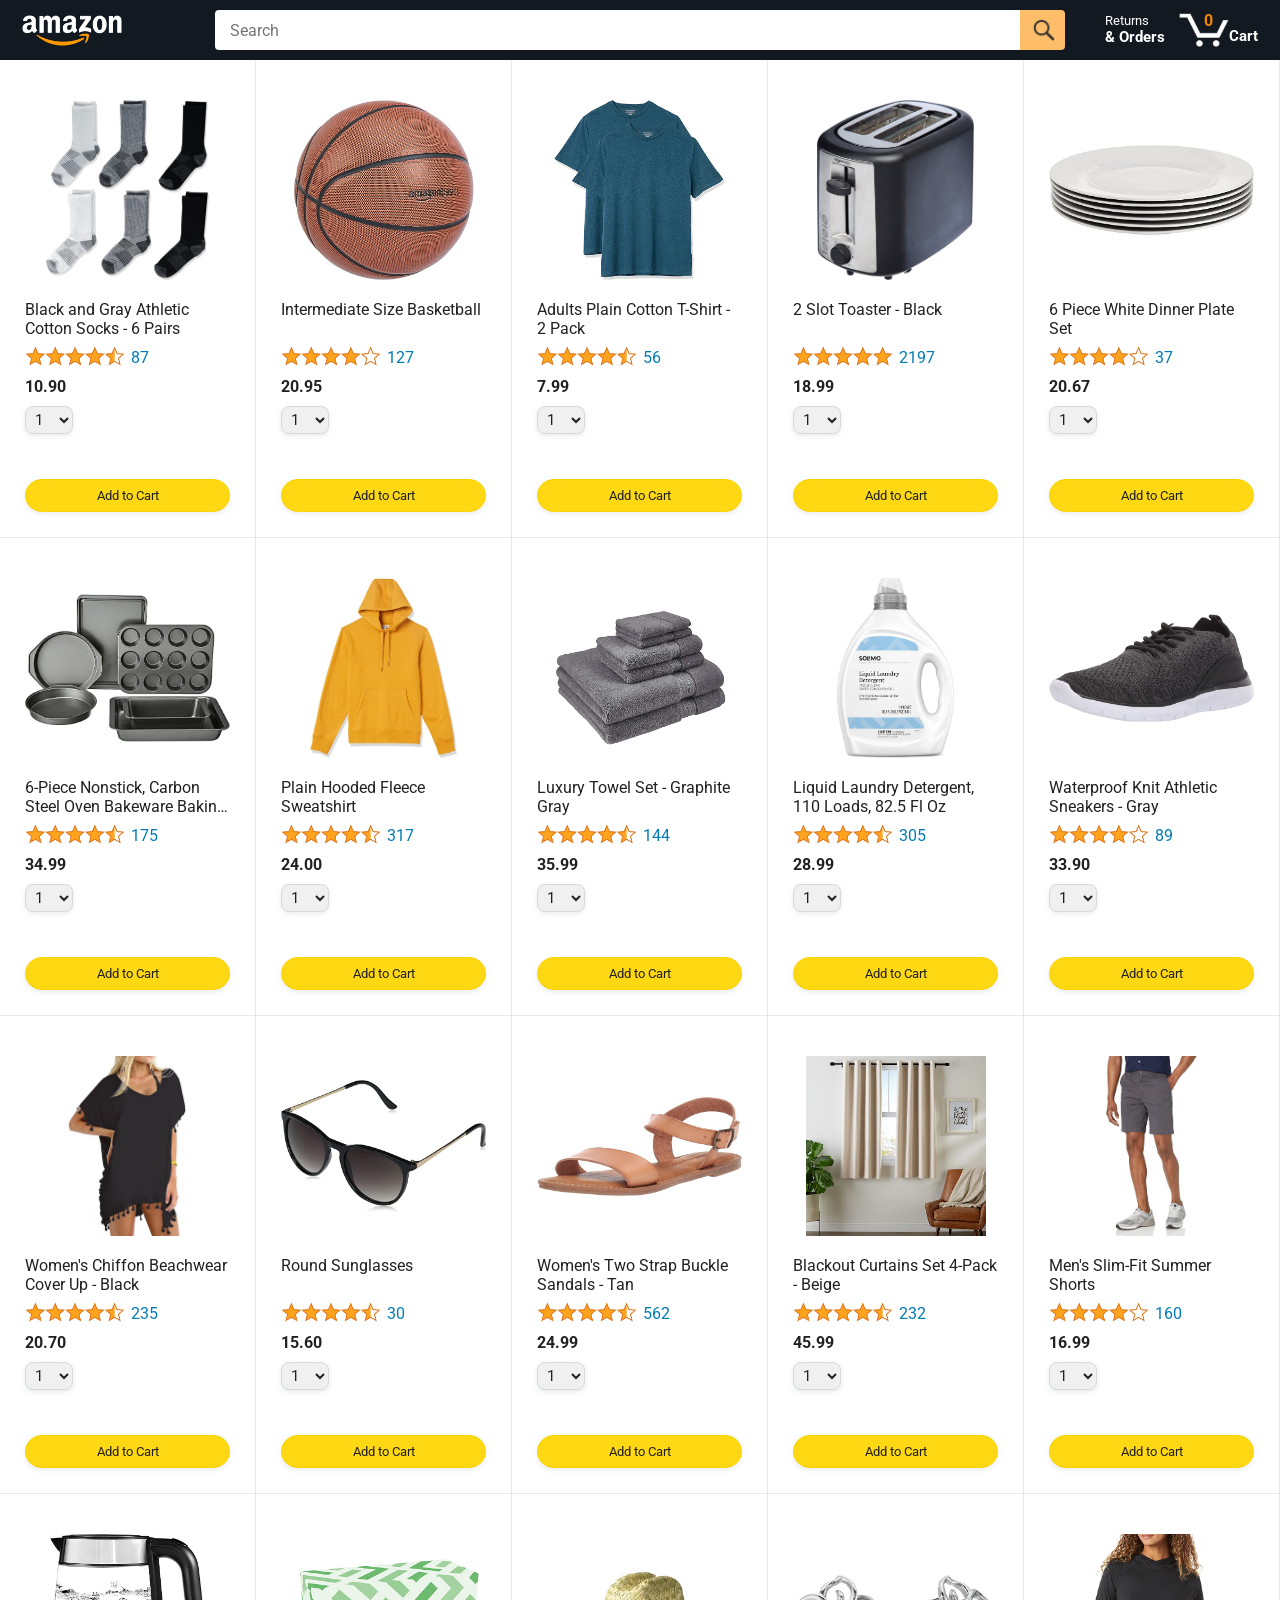
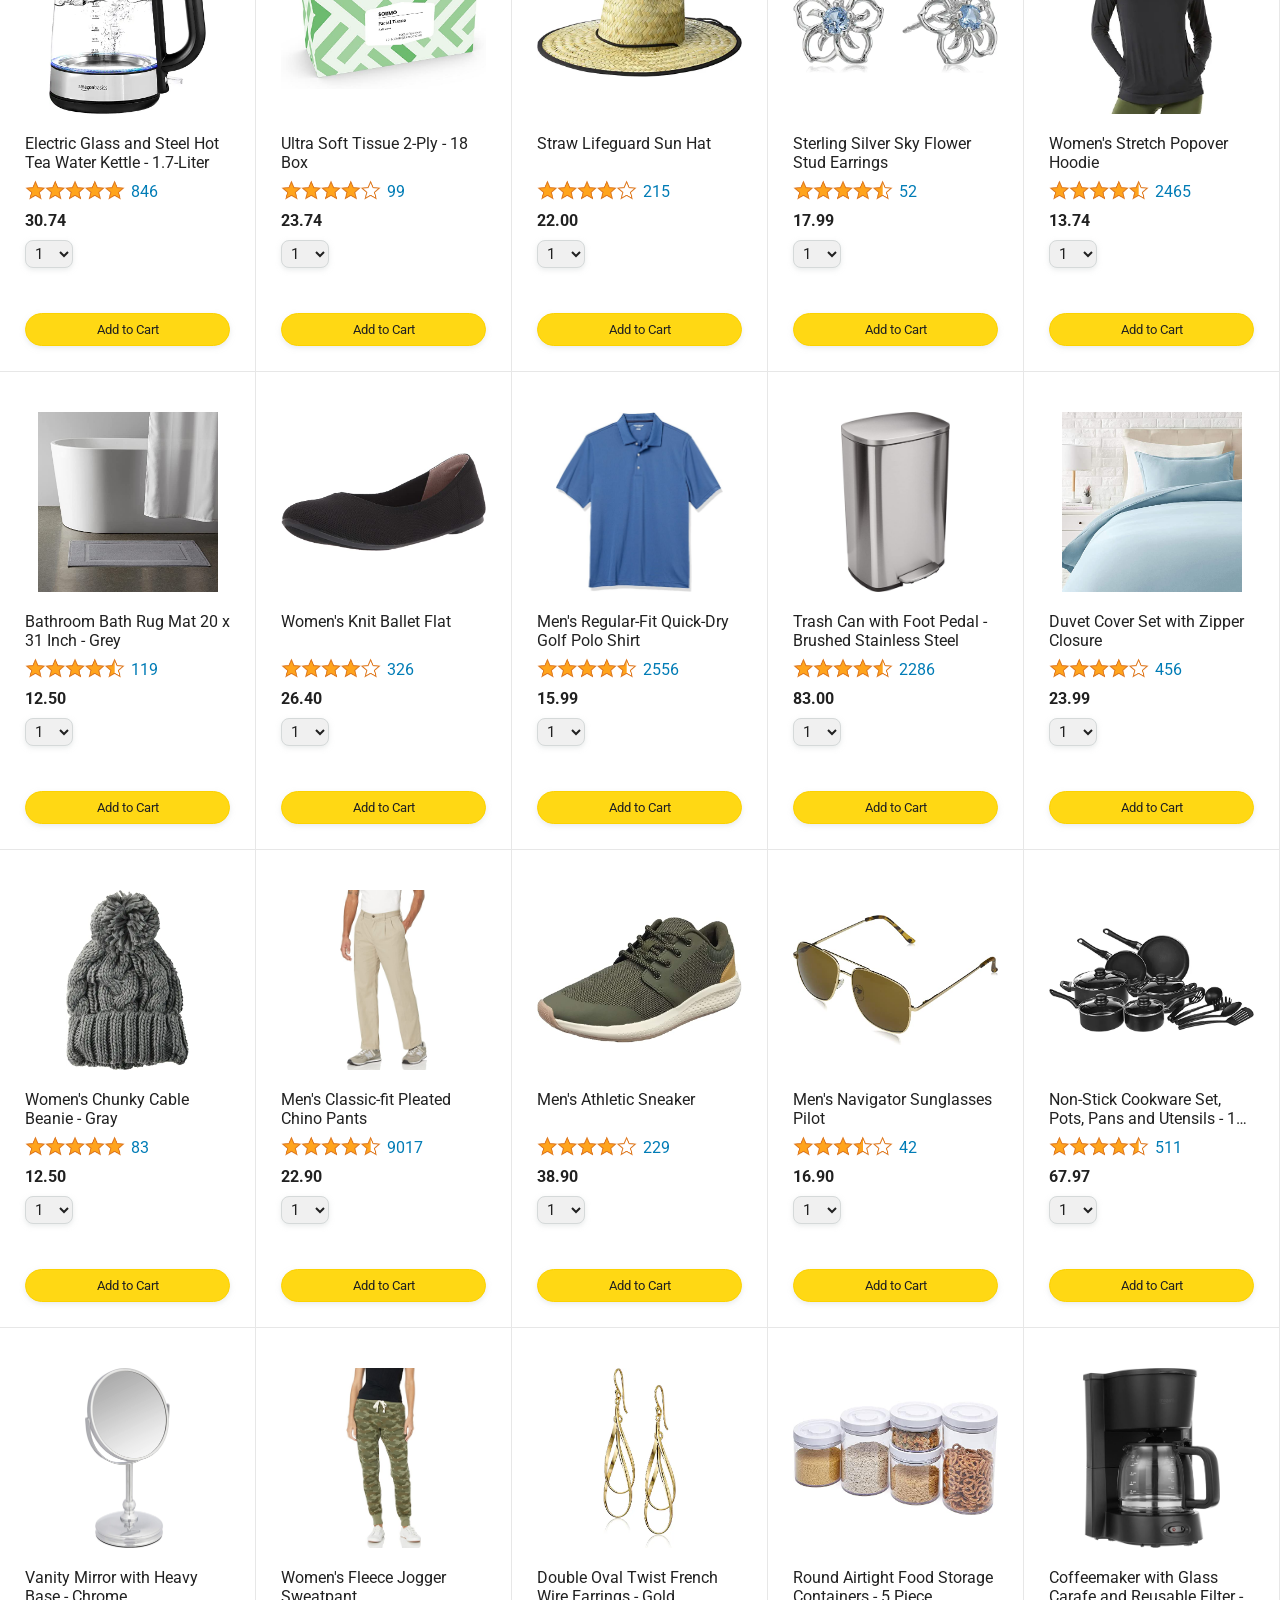
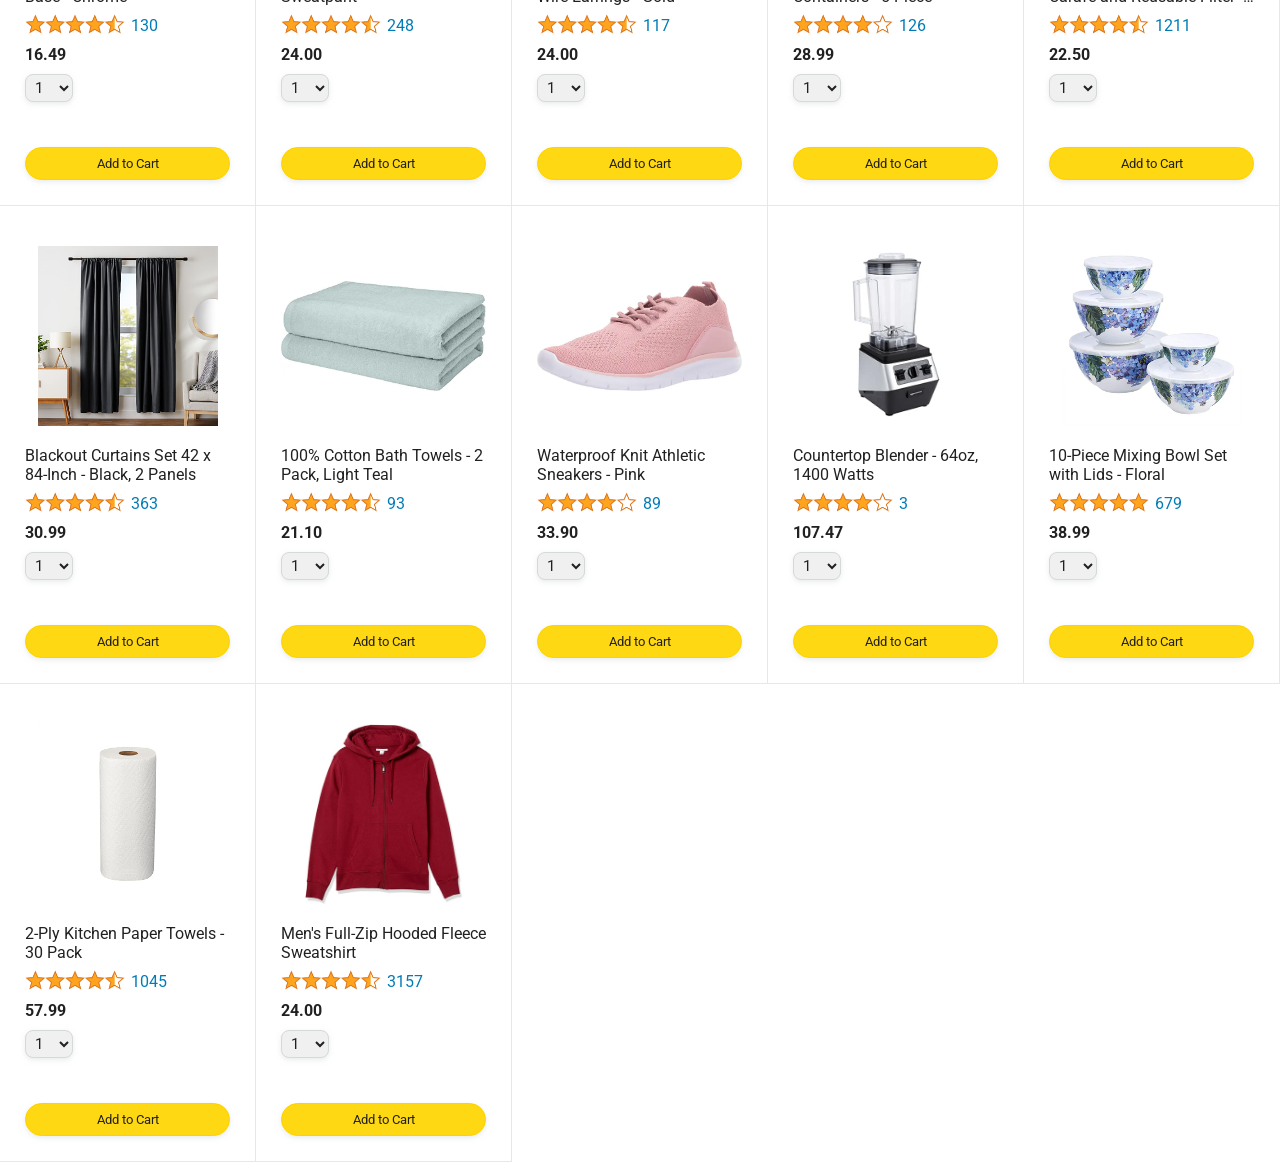
==== amazon.html @ 2ec3522a "initial commit" ====
<!DOCTYPE html>
<html>
  <head>
    <title>Amazon Project</title>

    <!-- This code is needed for responsive design to work.
      (Responsive design = make the website look good on
      smaller screen sizes like a phone or a tablet). -->
    <meta name="viewport" content="width=device-width, initial-scale=1">

    <!-- Load a font called Roboto from Google Fonts. -->
    <link rel="preconnect" href="https://fonts.googleapis.com">
    <link rel="preconnect" href="https://fonts.gstatic.com" crossorigin>
    <link href="https://fonts.googleapis.com/css2?family=Roboto:wght@400;500;700&display=swap" rel="stylesheet">

    <!-- Here are the CSS files for this page. -->
    <link rel="stylesheet" href="styles/shared/general.css">
    <link rel="stylesheet" href="styles/shared/amazon-header.css">
    <link rel="stylesheet" href="styles/pages/amazon.css">
  </head>
  <body>
    <div class="amazon-header">
      <div class="amazon-header-left-section">
        <a href="amazon.html" class="header-link">
          <img class="amazon-logo"
            src="images/amazon-logo-white.png">
          <img class="amazon-mobile-logo"
            src="images/amazon-mobile-logo-white.png">
        </a>
      </div>

      <div class="amazon-header-middle-section">
        <input class="search-bar" type="text" placeholder="Search">

        <button class="search-button">
          <img class="search-icon" src="images/icons/search-icon.png">
        </button>
      </div>

      <div class="amazon-header-right-section">
        <a class="orders-link header-link" href="orders.html">
          <span class="returns-text">Returns</span>
          <span class="orders-text">& Orders</span>
        </a>

        <a class="cart-link header-link" href="checkout.html">
          <img class="cart-icon" src="images/icons/cart-icon.png">
          <div class="cart-quantity js-cart-quantity">0</div>
          <div class="cart-text">Cart</div>
        </a>
      </div>
    </div>
    
    <div class="main">
      
      <div class="products-grid js-products-grid"></div>
    </div>
    <script type="module" src="backend/amazon.js"></script>
  </body>
</html>
---- styles/shared/general.css ----
body {
  font-family: Roboto, Arial;
  color: rgb(33, 33, 33);
  /* The <body> element has a default margin of 8px
     on all sides. This removes the default margins. */
  margin: 0;
}

/* <p> elements have a default margin on the top
   and bottom. This removes the default margins. */
p {
  margin: 0;
}

button {
  cursor: pointer;
}

select {
  cursor: pointer;
}

input, select, button {
  font-family: Roboto, Arial;
}

.button-primary {
  color: rgb(33, 33, 33);
  background-color: rgb(255, 216, 20);
  border: 1px solid rgb(252, 210, 0);
  border-radius: 8px;
  cursor: pointer;
  box-shadow: 0 2px 5px rgba(213, 217, 217, 0.5);
}

.button-primary:hover {
  background-color: rgb(247, 202, 0);
  border: 1px solid rgb(242, 194, 0);
}

.button-primary:active {
  background: rgb(255, 216, 20);
  border-color: rgb(252, 210, 0);
  box-shadow: none;
}

.button-secondary {
  color: rgb(33, 33, 33);
  background: white;
  border: 1px solid rgb(213, 217, 217);
  border-radius: 8px;
  cursor: pointer;
  box-shadow: 0 2px 5px rgba(213, 217, 217, 0.5);
}

.button-secondary:hover {
  background-color: rgb(247, 250, 250);
}

.button-secondary:active {
  background-color: rgb(237, 253, 255);
  box-shadow: none;
}

/* These styles will limit text to 2 lines. Anything
   beyond 2 lines will be replaced with "..."
   You can find this code by using an A.I. tool or by
   searching in Google.
   https://css-tricks.com/almanac/properties/l/line-clamp/ */
.limit-text-to-2-lines {
  display: -webkit-box;
  -webkit-line-clamp: 2;
  -webkit-box-orient: vertical;
  overflow: hidden;
}

.link-primary {
  color: rgb(1, 124, 182);
  cursor: pointer;
}

.link-primary:hover {
  color: rgb(196, 80, 0);
}

/* Styles for dropdown selectors. */
select {
  color: rgb(33, 33, 33);
  background-color: rgb(240, 240, 240);
  border: 1px solid rgb(213, 217, 217);
  border-radius: 8px;
  padding: 3px 5px;
  font-size: 15px;
  cursor: pointer;
  box-shadow: 0 2px 5px rgba(213, 217, 217, 0.5);
}

select:focus,
input:focus {
  outline: 2px solid rgb(255, 153, 0);
}
---- styles/shared/amazon-header.css ----
.amazon-header {
  background-color: rgb(19, 25, 33);
  color: white;
  padding-left: 15px;
  padding-right: 15px;

  display: flex;
  align-items: center;
  justify-content: space-between;

  position: fixed;
  top: 0;
  left: 0;
  right: 0;
  height: 60px;
}

.amazon-header-left-section {
  width: 180px;
}

@media (max-width: 800px) {
  .amazon-header-left-section {
    width: unset;
  }
}

.header-link {
  display: inline-block;
  padding: 6px;
  border-radius: 2px;
  cursor: pointer;
  text-decoration: none;
  border: 1px solid rgba(0, 0, 0, 0);
}

.header-link:hover {
  border: 1px solid white;
}

.amazon-logo {
  width: 100px;
  margin-top: 5px;
}

.amazon-mobile-logo {
  display: none;
}

@media (max-width: 575px) {
  .amazon-logo {
    display: none;
  }

  .amazon-mobile-logo {
    display: block;
    height: 35px;
    margin-top: 5px;
  }
}

.amazon-header-middle-section {
  flex: 1;
  max-width: 850px;
  margin-left: 10px;
  margin-right: 10px;
  display: flex;
}

.search-bar {
  flex: 1;
  width: 0;
  font-size: 16px;
  height: 38px;
  padding-left: 15px;
  border: none;
  border-top-left-radius: 4px;
  border-bottom-left-radius: 4px;
  border-top-right-radius: 0;
  border-bottom-right-radius: 0;
}

.search-button {
  background-color: rgb(254, 189, 105);
  border: none;
  width: 45px;
  height: 40px;
  border-top-right-radius: 4px;
  border-bottom-right-radius: 4px;
  flex-shrink: 0;
}

.search-icon {
  height: 22px;
  margin-left: 2px;
  margin-top: 3px;
}

.amazon-header-right-section {
  width: 180px;
  flex-shrink: 0;
  display: flex;
  justify-content: end;
}

.orders-link {
  color: white;
}

.returns-text {
  display: block;
  font-size: 13px;
}

.orders-text {
  display: block;
  font-size: 15px;
  font-weight: 700;
}

.cart-link {
  color: white;
  display: flex;
  align-items: center;
  position: relative;
}

.cart-icon {
  width: 50px;
}

.cart-text {
  margin-top: 12px;
  font-size: 15px;
  font-weight: 700;
}

.cart-quantity {
  color: rgb(240, 136, 4);
  font-size: 16px;
  font-weight: 700;

  position: absolute;
  top: 4px;
  left: 22px;
  
  width: 26px;
  text-align: center;
}
---- styles/pages/amazon.css ----
.main {
  margin-top: 60px;
}

.products-grid {
  display: grid;

  /* - In CSS Grid, 1fr means a column will take up the
       remaining space in the grid.
     - If we write 1fr 1fr ... 1fr; 8 times, this will
       divide the grid into 8 columns, each taking up an
       equal amount of the space.
     - repeat(8, 1fr); is a shortcut for repeating "1fr"
       8 times (instead of typing out "1fr" 8 times).
       repeat(...) is a special property that works with
       display: grid; */
  grid-template-columns: repeat(8, 1fr);
}

/* @media is used to create responsive design (making the
   website look good on any screen size). This @media
   means when the screen width is 2000px or less, we
   will divide the grid into 7 columns instead of 8. */
@media (max-width: 2000px) {
  .products-grid {
    grid-template-columns: repeat(7, 1fr);
  }
}

/* This @media means when the screen width is 1600px or
   less, we will divide the grid into 6 columns. */
@media (max-width: 1600px) {
  .products-grid {
    grid-template-columns: repeat(6, 1fr);
  }
}

@media (max-width: 1300px) {
  .products-grid {
    grid-template-columns: repeat(5, 1fr);
  }
}

@media (max-width: 1000px) {
  .products-grid {
    grid-template-columns: repeat(4, 1fr);
  }
}

@media (max-width: 800px) {
  .products-grid {
    grid-template-columns: repeat(3, 1fr);
  }
}

@media (max-width: 575px) {
  .products-grid {
    grid-template-columns: repeat(2, 1fr);
  }
}

@media (max-width: 450px) {
  .products-grid {
    grid-template-columns: 1fr;
  }
}

.product-container {
  padding-top: 40px;
  padding-bottom: 25px;
  padding-left: 25px;
  padding-right: 25px;

  border-right: 1px solid rgb(231, 231, 231);
  border-bottom: 1px solid rgb(231, 231, 231);

  display: flex;
  flex-direction: column;
}

.product-image-container {
  display: flex;
  justify-content: center;
  align-items: center;

  height: 180px;
  margin-bottom: 20px;
}

.product-image {
  /* Images will overflow their container by default. To
    prevent this, we set max-width and max-height to 100%
    so they stay inside their container. */
  max-width: 100%;
  max-height: 100%;
}

.product-name {
  height: 40px;
  margin-bottom: 5px;
}

.product-rating-container {
  display: flex;
  align-items: center;
  margin-bottom: 10px;
}

.product-rating-stars {
  width: 100px;
  margin-right: 6px;
}

.product-rating-count {
  color: rgb(1, 124, 182);
  cursor: pointer;
  margin-top: 3px;
}

.product-price {
  font-weight: 700;
  margin-bottom: 10px;
}

.product-quantity-container {
  margin-bottom: 17px;
}

.product-spacer {
  flex: 1;
}

.added-to-cart {
  color: rgb(6, 125, 98);
  font-size: 16px;

  display: flex;
  align-items: center;
  margin-bottom: 8px;

  /* At first, the "Added to cart" message will
     be invisible. Use JavaScript to change the
     opacity and make it visible. */
  opacity: 0;
}

.added-to-cart img {
  height: 20px;
  margin-right: 5px;
}

.add-to-cart-button {
  width: 100%;
  padding: 8px;
  border-radius: 50px;
}
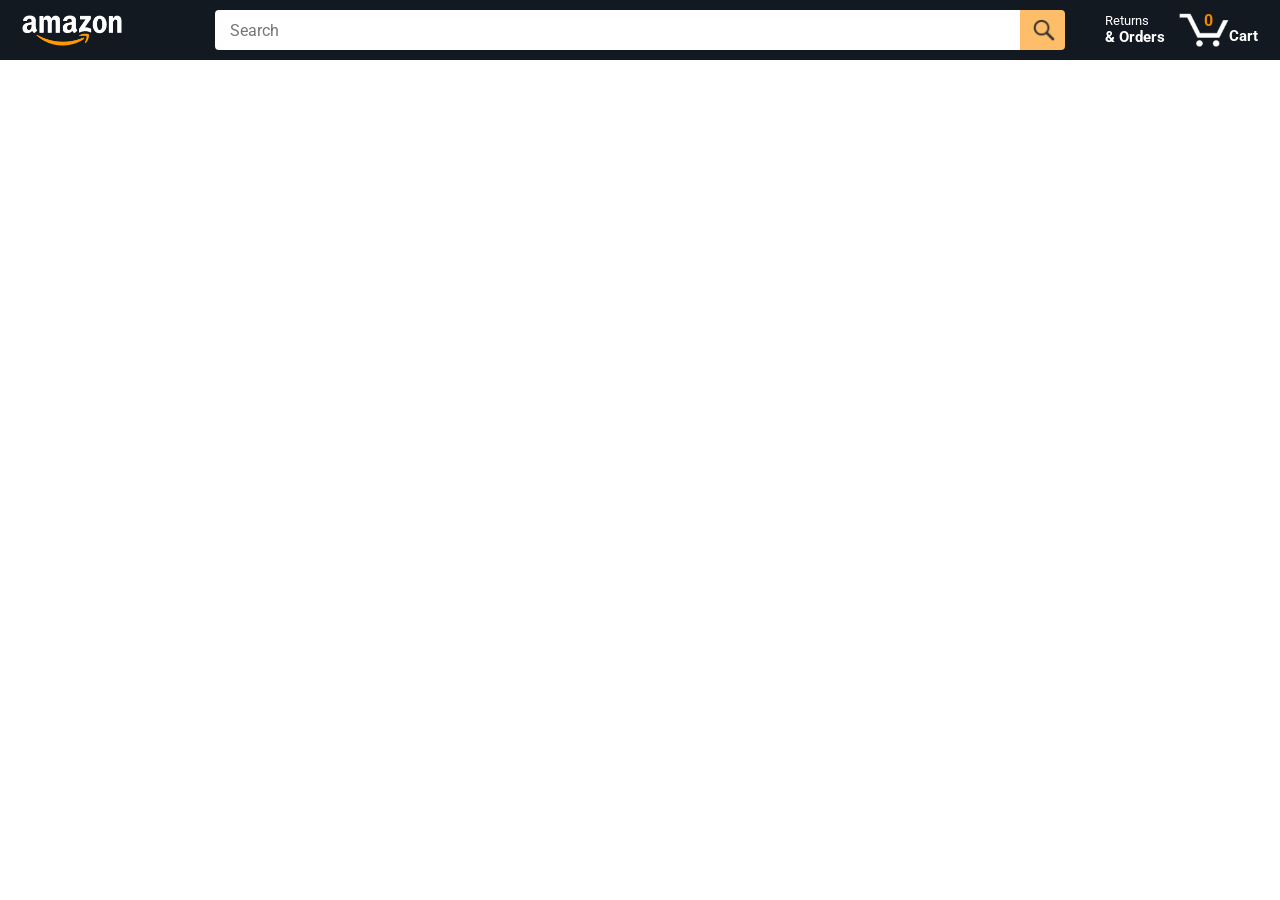
==== commit de39e952: "arranged the files" ====
--- a/amazon.html
+++ b/amazon.html
@@ -55,6 +55,6 @@
       
       <div class="products-grid js-products-grid"></div>
     </div>
-    <script type="module" src="backend/amazon.js"></script>
+    <script type="module" src="scripts/amazon.js"></script>
   </body>
 </html>
